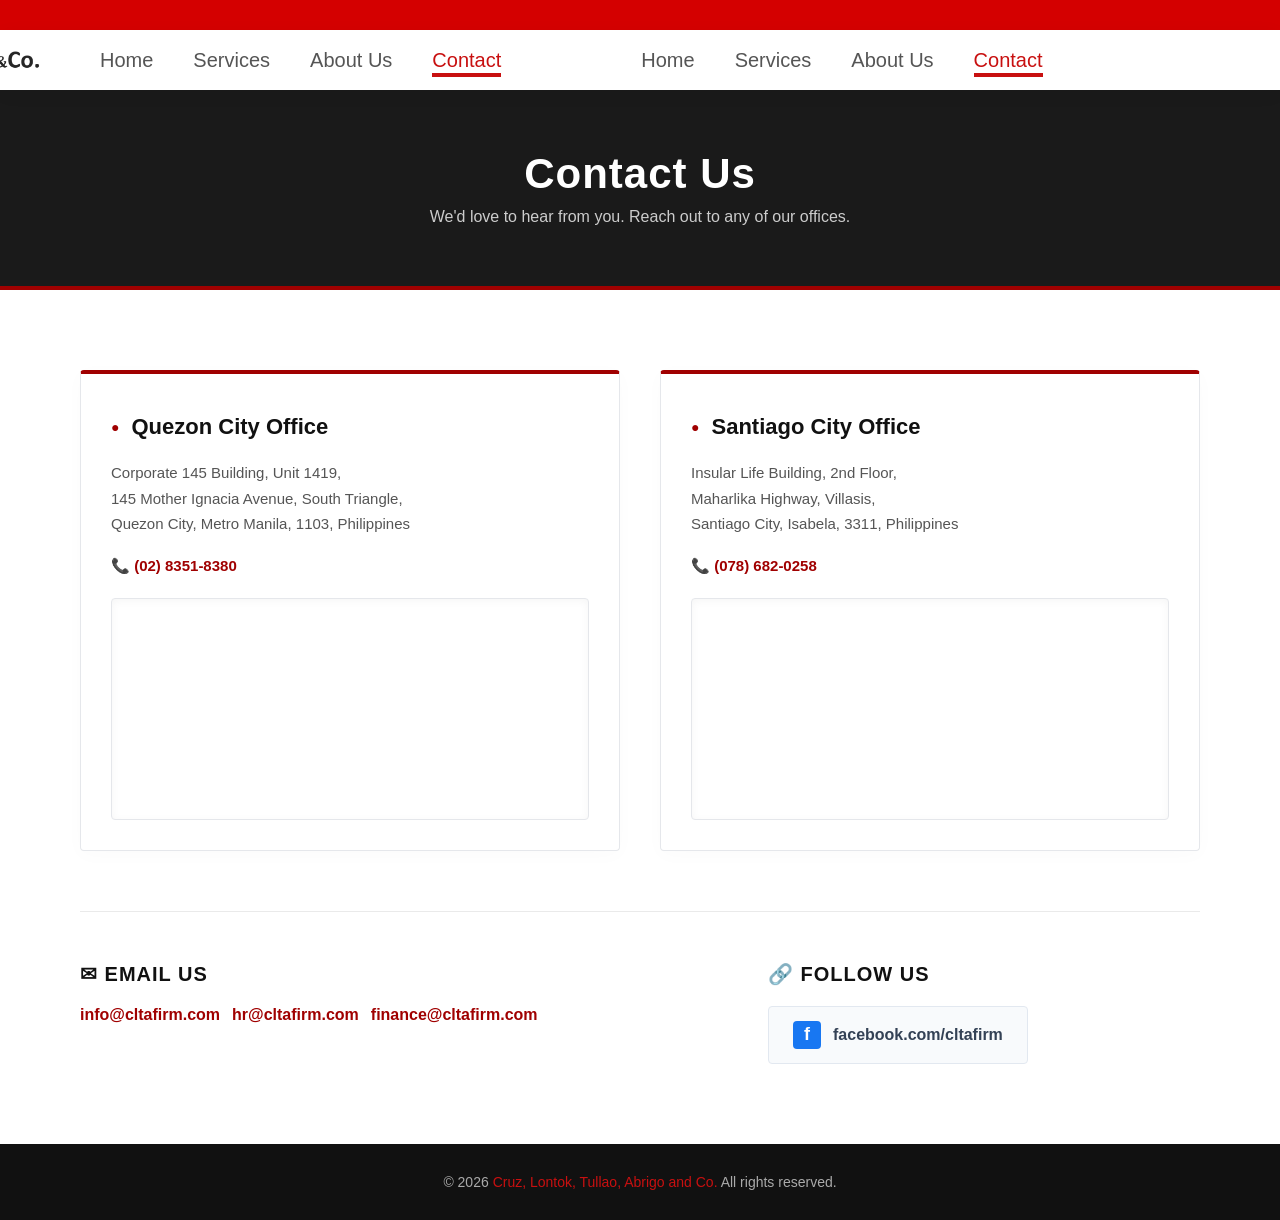
==== contact.html @ de9d2a06 "Update contact.html" ====
<!DOCTYPE html>
<html lang="en">
<head>
    <meta charset="UTF-8">
    <meta name="viewport" content="width=device-width, initial-scale=1.0">
    <title>Contact Us — CLTA & Co.</title>
    <link rel="stylesheet" href="style.css">
    <link rel="stylesheet" href="contact.css">
</head>
<body>

   <div class="top-bar"></div>

<header>
    <nav>
        <div class="logo">
            <a href="index.html">
                <img src="images/logo.png" alt="Logo">
            </a>
        </div>

        <ul>
            <li><a href="index.html">Home</a></li>
            <li><a href="services.html">Services</a></li>
            <li><a href="about.html">About Us</a></li>
            <li><a href="contact.html">Contact</a></li>
        </ul>

        <button id="hamburger" class="hamburger" aria-label="Open Menu">
            <span></span>
            <span></span>
            <span></span>
        </button>

        <ul id="navMenu">
            <li class="close-item">
                <button id="closeMenu" class="close-menu">&times;</button>
            </li>
            <li><a href="index.html">Home</a></li>
            <li><a href="services.html">Services</a></li>
            <li><a href="about.html">About Us</a></li>
            <li><a href="contact.html">Contact</a></li>
        </ul>
    </nav>
</header>

<div id="sidebarOverlay" class="sidebar-overlay"></div>
    <!-- Page Banner -->
    <section class="page-banner">
        <h1>Contact Us</h1>
        <p>We'd love to hear from you. Reach out to any of our offices.</p>
    </section>

    <!-- Contact Section -->
    <section class="contact-page">

        <!-- Offices -->
        <div class="contact-grid">

            <!-- QC Office -->
            <div class="contact-card">
                <div class="contact-card-top">
                    <div class="contact-icon">&#9679;</div>
                    <h3>Quezon City Office</h3>
                </div>
                <p>Corporate 145 Building, Unit 1419,<br>
                145 Mother Ignacia Avenue, South Triangle,<br>
                Quezon City, Metro Manila, 1103, Philippines</p>
                <p class="contact-tel">&#128222; (02) 8351-8380</p>
                <!-- Google Maps embed — QC office -->
                <div class="map-container">
                    <iframe
                        src="https://www.google.com/maps/embed?pb=!1m18!1m12!1m3!1d3860.2715973873214!2d121.03325087468443!3d14.640518185850556!2m3!1f0!2f0!3f0!3m2!1i1024!2i768!4f13.1!3m3!1m2!1s0x3397b7766deb3f35%3A0xcfbe288b0e868712!2sCLTA%20%26%20Co.!5e0!3m2!1sen!2sph!4v1781272678216!5m2!1sen!2sph"
                        width="100%"
                        height="220"
                        style="border:0;"
                        allowfullscreen=""
                        loading="lazy"
                        referrerpolicy="no-referrer-when-downgrade">
                    </iframe>
                </div>
            </div>

            <!-- Santiago Office -->
            <div class="contact-card">
                <div class="contact-card-top">
                    <div class="contact-icon">&#9679;</div>
                    <h3>Santiago City Office</h3>
                </div>
                <p>Insular Life Building, 2nd Floor,<br>
                Maharlika Highway, Villasis,<br>
                Santiago City, Isabela, 3311, Philippines</p>
                <p class="contact-tel">&#128222; (078) 682-0258</p>
                <div class="map-container">
                    <iframe
                        src="https://www.google.com/maps/embed?pb=!1m18!1m12!1m3!1d3821.7322327968814!2d121.55102307473105!3d16.690277584082853!2m3!1f0!2f0!3f0!3m2!1i1024!2i768!4f13.1!3m3!1m2!1s0x3390061bf8f8c19d%3A0xa3b8a2dc94ac1bf4!2sCLTA%20%26%20Co.!5e0!3m2!1sen!2sph!4v1781272822425!5m2!1sen!2sph"
                        width="100%"
                        height="220"
                        style="border:0;"
                        allowfullscreen=""
                        loading="lazy"
                        referrerpolicy="no-referrer-when-downgrade">
                    </iframe>
                </div>
            </div>

        </div>

        <!-- Email & Social -->
        <div class="contact-bottom">

            <div class="contact-email-block">
                <h3>&#9993; Email Us</h3>
                <ul>
                    <li><a href="mailto:info@cltafirm.com">info@cltafirm.com</a></li>
                    <li><a href="mailto:hr@cltafirm.com">hr@cltafirm.com</a></li>
                    <li><a href="mailto:finance@cltafirm.com">finance@cltafirm.com</a></li>
                </ul>
            </div>

            <div class="contact-social-block">
                <h3>&#128279; Follow Us</h3>
                <a href="https://www.facebook.com/cltafirm" target="_blank" class="fb-link">
                    <span class="fb-icon">f</span> facebook.com/cltafirm
                </a>
            </div>

        </div>

    </section>

    <script>
     // Highlights the nav link matching the current page dynamically
const links = document.querySelectorAll('nav ul li a');

// Extract just the filename from the browser's current address bar
const currentFilename = window.location.pathname.split('/').pop();

links.forEach(link => {
    // Extract just the filename from the link's href attribute
    const linkFilename = link.getAttribute('href');
    
    // Exact structural check matching current document file tokens
    if (currentFilename === linkFilename) {
        link.classList.add('active');
    } else if ((currentFilename === '' || currentFilename === 'index.html') && linkFilename === 'index.html') {
        // Fallback catch-all case for base folder directory roots
        link.classList.add('active');
    }
});
    </script>
    
<script src="script.js"></script>
    
    <footer>
        <p>&copy; 2026 <span>Cruz, Lontok, Tullao, Abrigo and Co.</span> All rights reserved.</p>
    </footer>

</body>
</html>
---- style.css ----
* {
    margin: 0;
    padding: 0;
    box-sizing: border-box;
    font-family: Arial, Helvetica, sans-serif;
}

html {
    scroll-behavior: smooth;
    scroll-padding-top: 100px;
    overflow-x: hidden;
}

body {
    padding-top: 90px;
    overflow-x: hidden;
    max-width: 100%;
}

.top-bar {
    height: 30px;
    background: #d40000;
    position: fixed;
    top: 0;
    left: 0;
    width: 100%;
    z-index: 1001;
}

header {
    background: rgba(255, 255, 255, 0.85);
    backdrop-filter: blur(12px);
    -webkit-backdrop-filter: blur(12px);
    height: 60px;
    position: fixed;
    top: 30px;
    left: 0;
    width: 100%;
    z-index: 2000;
    overflow: visible;
    box-shadow: 0 4px 20px rgba(0, 0, 0, 0.04);
}

nav {
    max-width: 1200px;
    margin: auto;
    height: 60px;
    display: flex;
    align-items: center;
}

.logo {
    position: relative;
    z-index: 2000;
}

.logo img {
    height: 140px;
    width: auto;
    position: absolute;
    top: -83px;
    left: -130px;
    z-index: 2000;
}

nav ul {
    list-style: none;
    display: flex;
    margin-left: 60px;
}

nav ul li {
    margin-right: 40px;
}

nav ul li a {
    text-decoration: none;
    color: #555;
    font-size: 20px;
    font-weight: 500;
    position: relative;
    padding-bottom: 4px;
    transition: color 0.2s ease;
}

nav ul li a.active {
    color: #c81010;
    border-bottom: 2px solid #c81010;
    padding-bottom: 4px;
}

nav ul li a::after {
    content: '';
    position: absolute;
    bottom: 0;
    left: 0;
    width: 0;
    height: 2px;
    background: #c81010;
    transition: width 0.3s ease;
}

nav ul li a:hover::after,
nav ul li a.active::after {
    width: 100%;
}

nav ul li a:hover,
nav ul li a.active {
    color: #c81010;
}

/* hamburger — hidden on desktop */
.hamburger {
    display: none;
}

.close-menu {
    display: none;
}

.sidebar-overlay {
    display: none;
    position: fixed;
    inset: 0;
    background: rgba(0, 0, 0, 0.5);
    z-index: 2999;
}

.sidebar-overlay.active {
    display: block;
}

/* Hero Section */
.hero {
    position: relative;
    width: 100%;
    height: 100vh;
    display: flex;
    align-items: flex-start;
    overflow: hidden;
    margin-top: -90px;
}

.hero-bg-img {
    position: absolute;
    top: 0;
    left: 0;
    width: 100%;
    height: 100%;
    object-fit: cover;
    object-position: center center;
    z-index: 0;
    transition: opacity 0.3s ease;
}

.hero-arrow {
    position: absolute;
    top: 50%;
    transform: translateY(-50%);
    background: transparent;
    color: white;
    border: none;
    font-size: 32px;
    padding: 14px 18px;
    cursor: pointer;
    z-index: 10;
    opacity: 0.40;
    transition: color 0.3s ease;
    text-shadow: 1px 1px 4px rgba(0, 0, 0, 0.5);
}

.hero-arrow:hover {
    background: transparent;
    color: #ff4444;
    opacity: 1;
}

.hero-arrow.left  { left: 490px; }
.hero-arrow.right { right: 20px; }

.hero-dots {
    position: absolute;
    bottom: 24px;
    right: 40px;
    display: flex;
    gap: 8px;
    z-index: 10;
}

.hero-dot {
    width: 10px;
    height: 10px;
    border-radius: 50%;
    background: rgba(255, 255, 255, 0.45);
    cursor: pointer;
    transition: background 0.3s ease;
}

.hero-dot.active {
    background: #ff4444;
}

.hero-panel {
    position: absolute;
    top: 0;
    left: 0;
    height: 100%;
    width: 480px;
    background: rgba(80, 0, 0, 0.91);
    border-right: 4px solid #ff4444;
    display: flex;
    flex-direction: column;
    justify-content: center;
    padding: 120px 40px 60px;
    box-sizing: border-box;
    opacity: 0;
    transform: translateX(-40px);
    transition: opacity 0.8s ease, transform 0.8s ease;
    z-index: 2;
}

.hero-panel.visible {
    opacity: 1;
    transform: translateX(0);
}

.hero-titles h1 {
    color: white;
    font-size: 22px;
    font-weight: 700;
    line-height: 1.4;
    margin: 0 0 8px 0;
}

.hero-titles h2 {
    color: #ffaaaa;
    font-size: 13px;
    font-weight: 400;
    margin: 0;
    letter-spacing: 0.3px;
}

.hero-divider {
    border: none;
    border-top: 1px solid rgba(255, 100, 100, 0.4);
    margin: 24px 0;
}

.hero-text {
    color: rgba(255, 255, 255, 0.88);
    font-size: 14px;
    line-height: 1.75;
    margin: 0 0 18px 0;
}

.hero-text.secondary {
    color: rgba(255, 255, 255, 0.88);
    font-size: 13px;
    margin: 0;
}

.scroll-down {
    position: fixed;
    bottom: 30px;
    left: 50%;
    transform: translateX(-50%);
    cursor: pointer;
    animation: float 2s ease-in-out infinite;
    z-index: 999;
    opacity: 1;
    transition: opacity 0.4s ease;
    text-decoration: none;
}

.scroll-down svg {
    width: 36px;
    height: 36px;
    stroke: rgba(185, 0, 0, 0.9);
    stroke-width: 2;
    fill: none;
    stroke-linecap: round;
    stroke-linejoin: round;
}

.scroll-down.hidden {
    opacity: 0;
    pointer-events: none;
}

@keyframes float {
    0%, 100% { transform: translateX(-50%) translateY(0); }
    50%       { transform: translateX(-50%) translateY(8px); }
}

.container {
    max-width: 1200px;
    margin: 0 auto;
}

/* Services */
.services-portal-section {
    background: #ffffff;
    padding: 100px 40px;
    border-bottom: 1px solid #f0f0f0;
}

.services-portal-grid {
    display: grid;
    grid-template-columns: 1fr 1.2fr;
    gap: 80px;
    align-items: start;
}

.services-portal-intro h2 {
    font-size: 42px;
    color: #a00000;
    font-weight: 700;
    text-transform: uppercase;
    letter-spacing: 2px;
    font-family: 'Aptos', sans-serif;
    margin-bottom: 12px;
}

.services-underline-left {
    width: 60px;
    height: 3px;
    background: #c81010;
    margin-bottom: 24px;
}

.services-portal-intro p {
    font-size: 16px;
    color: #555;
    line-height: 1.8;
}

.services-portal-list {
    display: flex;
    flex-direction: column;
    gap: 16px;
}

.service-portal-item {
    display: flex;
    justify-content: space-between;
    align-items: center;
    background: #ffffff;
    border: 1px solid #e5e7eb;
    border-left: 4px solid #c81010;
    padding: 24px 30px;
    text-decoration: none;
    border-radius: 4px;
    transition: all 0.3s cubic-bezier(0.25, 1, 0.5, 1);
}

.service-item-content h3 {
    font-size: 20px;
    color: #111;
    font-weight: 700;
    margin-bottom: 4px;
    transition: color 0.2s ease;
}

.service-item-content p {
    font-size: 14px;
    color: #666;
    font-style: italic;
}

.service-item-arrow svg {
    width: 24px;
    height: 24px;
    fill: none;
    stroke: #c81010;
    stroke-width: 2;
    stroke-linecap: round;
    stroke-linejoin: round;
    transition: transform 0.3s ease, stroke 0.2s ease;
}

.service-portal-item:hover {
    background: #a00000;
    border-color: #a00000;
    transform: translateX(8px);
    box-shadow: 0 10px 25px rgba(160, 0, 0, 0.12);
}

.service-portal-item:hover .service-item-content h3 { color: #ffffff; }
.service-portal-item:hover .service-item-content p   { color: rgba(255,255,255,0.8); }
.service-portal-item:hover .service-item-arrow svg   { stroke: #ffffff; transform: translateX(4px); }

.gray-divider {
    border: 0;
    height: 1px;
    background-color: #e5e7eb;
    margin: 10px 0;
    width: 100%;
}

/* About */
.about {
    background: #fff;
    padding: 40px 40px;
}

.about-split {
    display: grid;
    grid-template-columns: 1.2fr 0.8fr;
    gap: 60px;
    align-items: start;
    margin-bottom: 70px;
}

.about-main-content h2 {
    font-size: 42px;
    color: #a00000;
    margin-bottom: 12px;
    font-family: 'Aptos', sans-serif;
    font-weight: 700;
}

.about-tagline {
    font-size: 20px;
    font-weight: 600;
    color: #222;
    line-height: 1.5;
    margin-bottom: 24px;
}

.about-main-content p {
    font-size: 16px;
    line-height: 1.8;
    color: #444;
    margin-bottom: 18px;
}

.about-experience-block {
    background: #fafafa;
    border-top: 4px solid #a00000;
    border-left: 1px solid #e5e7eb;
    border-right: 1px solid #e5e7eb;
    border-bottom: 1px solid #e5e7eb;
    padding: 40px 30px;
    border-radius: 4px;
    box-shadow: 0 4px 20px rgba(0,0,0,0.02);
    display: flex;
    flex-direction: column;
    gap: 15px;
}

.exp-number {
    font-size: 72px;
    font-weight: 900;
    color: #a00000;
    line-height: 1;
    font-family: 'Aptos', Arial, sans-serif;
}

.exp-text h3 {
    font-size: 18px;
    color: #111;
    text-transform: uppercase;
    letter-spacing: 1px;
    margin-bottom: 10px;
}

.exp-text p {
    font-size: 15px;
    line-height: 1.7;
    color: #555;
}

.industry-wrapper { margin-top: 40px; }

.industry-wrapper h2 {
    font-size: 42px;
    color: #a00000;
    text-transform: uppercase;
    letter-spacing: 2px;
    margin-bottom: 10px;
    font-weight: 700;
}

.industry-subtext {
    font-size: 16px;
    color: #666;
    margin-bottom: 30px;
}

.industry-grid {
    display: grid;
    grid-template-columns: repeat(auto-fill, minmax(220px, 1fr));
    gap: 16px;
    list-style: none;
    padding: 0;
}

.industry-grid li {
    background: #ffffff;
    border: 1px solid #e5e7eb;
    padding: 16px 20px;
    border-radius: 4px;
    font-size: 15px;
    font-weight: 600;
    color: #444;
    display: flex;
    align-items: center;
    gap: 12px;
    transition: all 0.25s cubic-bezier(0.2, 0.8, 0.2, 1);
    cursor: default;
}

.industry-grid li:hover {
    background: #a00000;
    color: #ffffff;
    border-color: #a00000;
    transform: translateY(-2px);
    box-shadow: 0 6px 15px rgba(160, 0, 0, 0.15);
}

.industry-grid li:hover .ind-arrow {
    fill: #ffffff;
    transform: translateX(4px);
}

/* Mission & Vision */
.mv-section {
    background: #1a1a1a;
    padding: 80px 60px;
}

.mv-container {
    max-width: 1100px;
    margin: 0 auto;
    display: flex;
    align-items: stretch;
    gap: 0;
    border: 1px solid #333;
}

.mv-box {
    flex: 1;
    padding: 50px 50px;
    text-align: center;
}

.mv-icon { margin-bottom: 16px; }

.mv-box h3 {
    font-size: 26px;
    color: #fff;
    font-weight: 700;
    margin-bottom: 20px;
    text-transform: uppercase;
    letter-spacing: 2px;
}

.mv-box p {
    font-size: 16px;
    color: #ccc;
    line-height: 1.9;
}

.mv-divider {
    width: 1px;
    background: #c81010;
    margin: 40px 0;
}

/* Core Values */
.values-section {
    background: #f9f9f9;
    padding: 80px 60px;
}

.values-header {
    text-align: center;
    margin-bottom: 20px;
}

.values-header h2 {
    font-size: 36px;
    color: #a00000;
    font-weight: 700;
    text-transform: uppercase;
    letter-spacing: 3px;
}

.values-underline {
    width: 80px;
    height: 3px;
    background: #c81010;
    margin: 16px auto 0;
}

.values-subtext {
    text-align: center;
    font-size: 16px;
    color: #555;
    max-width: 700px;
    margin: 20px auto 50px;
    line-height: 1.8;
}

.values-container {
    max-width: 1100px;
    margin: 0 auto;
    display: grid;
    grid-template-columns: repeat(4, 1fr);
    gap: 24px;
}

.value-card {
    background: #fff;
    border: 1px solid #e0e0e0;
    border-top: 4px solid #c81010;
    padding: 40px 24px;
    text-align: center;
    transition: transform 0.3s ease, box-shadow 0.3s ease;
}

.value-card:hover {
    transform: translateY(-6px);
    box-shadow: 0 12px 30px rgba(0,0,0,0.1);
}

.value-letter {
    font-size: 56px;
    font-weight: 900;
    color: #c81010;
    line-height: 1;
    margin-bottom: 12px;
    font-family: 'Aptos', sans-serif;
}

.value-icon { margin-bottom: 16px; }

.value-card h3 {
    font-size: 18px;
    font-weight: 700;
    color: #222;
    text-transform: uppercase;
    letter-spacing: 1.5px;
    margin-bottom: 16px;
}

.value-card p {
    font-size: 14px;
    color: #555;
    line-height: 1.8;
}

/* Footer */
footer {
    background: #111;
    color: #aaa;
    text-align: center;
    padding: 30px 20px;
    font-size: 14px;
}

footer span { color: #c81010; }

/* SVG */
.ind-arrow {
    width: 16px;
    height: 16px;
    fill: #c81010;
    vertical-align: middle;
    transition: transform 0.25s ease, fill 0.25s ease;
    flex-shrink: 0;
}

.mv-icon svg {
    width: 42px;
    height: 42px;
    fill: #a00000;
}

.value-icon svg {
    width: 36px;
    height: 36px;
    fill: #c81010;
    margin-top: 5px;
}

/* ==========================================================================
   MOBILE
   ========================================================================== */

@media (max-width: 768px) {

    body { padding-top: 0; }

    /* Header */
    header {
        height: 50px;
        top: 30px;
        padding: 0 16px;
        display: flex;
        align-items: center;
        overflow: visible;
    }

    nav {
        width: 100%;
        max-width: 100%;
        height: 50px;
        flex-direction: row;
        align-items: center;
        justify-content: space-between;
        margin: 0;
    }

    .logo {
        position: static;
    }

    .logo img {
        position: static;
        height: 36px;
        width: auto;
        top: auto;
        left: auto;
    }

    /* Hide desktop nav links - but NOT the sidebar menu */
    nav ul:not(#navMenu) {
        display: none;
    }

    /* Hamburger — visible on mobile */
    .hamburger {
        display: flex;
        flex-direction: column;
        justify-content: space-between;
        width: 26px;
        height: 18px;
        background: transparent;
        border: none;
        cursor: pointer;
        padding: 0;
        z-index: 2100;
    }

    .hamburger span {
        display: block;
        width: 100%;
        height: 2px;
        background: #c81010;
        border-radius: 2px;
        transition: all 0.3s ease;
    }

    /* Sidebar nav */
    nav ul#navMenu {
        display: flex;
        position: fixed;
        top: 0;
        right: -280px;
        width: 260px;
        height: 100vh;
        background: #1a1a1a;
        flex-direction: column;
        padding: 20px 30px 30px;
        margin: 0;
        list-style: none;
        gap: 0;
        z-index: 3000;
        transition: right 0.35s cubic-bezier(0.77, 0, 0.175, 1);
        box-shadow: -4px 0 20px rgba(0,0,0,0.3);

        backdrop-filter: none !important;
        -webkit-backdrop-filter: none !important;
    }

    nav ul#navMenu.open {
        right: 0;
    }

    nav ul#navMenu li {
        margin: 0;
        border-bottom: 1px solid rgba(255,255,255,0.08);
        display: block;
        width: 100%;
    }

    nav ul#navMenu li a {
        display: block;
        padding: 16px 0;
        color: #ffffff !important;
        font-size: 16px;
        font-weight: 500;
        text-decoration: none;
    }

    nav ul#navMenu li a:hover {
        color: #ff4444 !important;
    }

    nav ul#navMenu li a.active {
        color: #ff4444;
        border-bottom: none;
    }

    nav ul#navMenu li a::after {
        display: none;
    }

    .close-item {
        border-bottom: none !important;
        text-align: right;
        padding: 0;
        margin-bottom: 10px;
    }

    .close-menu {
        display: block;
        background: transparent;
        border: none;
        color: #aaa;
        font-size: 26px;
        cursor: pointer;
        line-height: 1;
        padding: 8px 0;
        width: 100%;
        text-align: right;
    }

    .close-menu:hover { color: #ff4444; }

    /* Overlay */
    .sidebar-overlay {
        display: none;
        position: fixed;
        inset: 0;
        background: rgba(0, 0, 0, 0.15);
        backdrop-filter: blur(3px);
        -webkit-backdrop-filter: blur(3px);
        z-index: 1999;        /* 💡 Drops overlay directly below the header (2000) */
        pointer-events: none; /* 💡 Prevents accidental click capture when closing */
    }

    .sidebar-overlay.active {
        display: block;
        pointer-events: auto; /* 💡 Only captures clicks on the empty space outside the sidebar */
}

    /* Hero */
    .hero {
        height: auto;
        min-height: 100svh;
        flex-direction: column;
        margin-top: 0;
        display: flex;
        padding-top: 80px;
    }

    .hero-bg-img {
        position: relative;
        top: auto;
        left: auto;
        width: 100%;
        height: 55vw;
        min-height: 220px;
        object-fit: cover;
        object-position: center center;
        z-index: 0;
    }

    .hero-panel {
        position: relative;
        width: 100%;
        height: auto;
        border-right: none;
        border-bottom: 4px solid #ff4444;
        padding: 30px 20px;
        transform: none;
        opacity: 1;
        z-index: 2;
    }

    .hero-panel.visible {
        transform: none;
        opacity: 1;
    }

    .hero-arrow {
        top: calc(80px + (55vw / 2));
        font-size: 22px;
        padding: 8px 12px;
        opacity: 0.7;
    }

    .hero-arrow.left  { left: 6px; }
    .hero-arrow.right { right: 6px; }

    .hero-dots {
        position: absolute;
        top: calc(80px + 55vw - 28px);
        bottom: auto;
        right: 50%;
        transform: translateX(50%);
        z-index: 10;
    }

    /* Services */
    .services-portal-grid {
        grid-template-columns: 1fr;
        gap: 40px;
    }

    .services-portal-section { padding: 60px 20px; }

    /* About */
    .about-split {
        grid-template-columns: 1fr;
        gap: 30px;
    }

    .about { padding: 40px 20px; }

    /* Mission & Vision */
    .mv-container { flex-direction: column; }

    .mv-divider {
        width: 100%;
        height: 1px;
        margin: 0;
    }

    .mv-section { padding: 60px 20px; }
    .mv-box     { padding: 40px 24px; }

    /* Core Values */
    .values-container {
        grid-template-columns: 1fr;
        gap: 16px;
        padding: 0;
        max-width: 100%;
    }

    .value-card {
        padding: 30px 20px;
        box-sizing: border-box;
        width: 100%;
    }

    .values-section {
        padding: 60px 16px;
        overflow: hidden;
    }

    /* Industry */
    .industry-grid {
        grid-template-columns: 1fr 1fr;
    }
}

@media (max-width: 480px) {
    .industry-grid {
        grid-template-columns: 1fr;
    }
}
---- contact.css ----
/* ==========================================
   CONTACT PAGE DESIGN - CLTA & CO.
   ========================================== */

/* Page Banner Section */
.page-banner {
    background: #1a1a1a; /* Matches the dark section of your MV container */
    padding: 60px 20px;
    text-align: center;
    border-bottom: 4px solid #a00000;
}

.page-banner h1 {
    font-size: 42px;
    color: #ffffff;
    font-family: 'Aptos', Arial, sans-serif;
    font-weight: 700;
    letter-spacing: 1px;
    margin-bottom: 10px;
}

.page-banner p {
    font-size: 16px;
    color: #ccc;
    max-width: 600px;
    margin: 0 auto;
}

/* Contact Section Grid Layout */
.contact-page {
    max-width: 1200px;
    margin: 0 auto;
    padding: 80px 40px;
    background: #ffffff;
}

.contact-grid {
    display: grid;
    grid-template-columns: repeat(2, 1fr);
    gap: 40px;
    margin-bottom: 60px;
}

/* Premium Office Info Cards */
.contact-card {
    background: #ffffff;
    border: 1px solid #e5e7eb;
    border-top: 4px solid #a00000;
    padding: 40px 30px 30px;
    border-radius: 4px;
    box-shadow: 0 4px 20px rgba(0, 0, 0, 0.02);
    transition: transform 0.3s cubic-bezier(0.25, 1, 0.5, 1), box-shadow 0.3s ease;
}

.contact-card:hover {
    transform: translateY(-4px);
    box-shadow: 0 12px 30px rgba(0, 0, 0, 0.08);
}

.contact-card-top {
    display: flex;
    align-items: center;
    gap: 12px;
    margin-bottom: 20px;
}

/* Custom interactive locator bullet */
.contact-icon {
    font-size: 14px;
    color: #a00000;
    transition: transform 0.3s ease;
}

.contact-card:hover .contact-icon {
    transform: scale(1.4);
}

.contact-card-top h3 {
    font-size: 22px;
    color: #111;
    font-weight: 700;
}

.contact-card p {
    font-size: 15px;
    line-height: 1.7;
    color: #555;
    margin-bottom: 16px;
}

/* Telephone block highlight */
.contact-tel {
    font-weight: 700;
    color: #a00000 !important;
    font-size: 16px;
    display: flex;
    align-items: center;
    gap: 8px;
}

/* Clean Google Maps Canvas Layout */
.map-container {
    border: 1px solid #e5e7eb;
    border-radius: 4px;
    overflow: hidden;
    margin-top: 20px;
    box-shadow: inset 0 2px 8px rgba(0,0,0,0.04);
}

.map-container iframe {
    display: block;
    filter: grayscale(10%) contrast(95%); /* Slightly desaturated look to fit corporate aesthetic */
    transition: filter 0.3s ease;
}

.contact-card:hover .map-container iframe {
    filter: grayscale(0%) contrast(100%);
}

/* ==========================================
   EMAIL & SOCIAL FOOTER BLOCKS
   ========================================== */

.contact-bottom {
    display: grid;
    grid-template-columns: 1.2fr 0.8fr;
    gap: 40px;
    border-top: 1px solid #eaeaea;
    padding-top: 50px;
}

.contact-email-block h3,
.contact-social-block h3 {
    font-size: 20px;
    color: #111;
    text-transform: uppercase;
    letter-spacing: 1px;
    margin-bottom: 20px;
}

/* Email Directory List */
.contact-email-block ul {
    list-style: none;
    padding: 0;
    display: flex;
    grid-template-columns;
    gap: 12px;
}

.contact-email-block ul li a {
    font-size: 16px;
    color: #a00000;
    text-decoration: none;
    font-weight: 600;
    display: inline-block; /* Crucial: allows padding animations to work smoothly */
    transition: color 0.2s ease, padding-left 0.2s ease;
}

.contact-email-block ul li a:hover {
    color: #222222; /* Fixed: standard hover color shift instead of broken gradient */
    transform: translateX(4px); /* Smoother alternative to padding-left for animations */
    
}

/* Corporate Social Widget Link */
.fb-link {
    display: inline-flex;
    align-items: center;
    gap: 12px;
    background: #f8fafc;
    border: 1px solid #e2e8f0;
    padding: 14px 24px;
    border-radius: 4px;
    color: #334155;
    font-size: 16px;
    font-weight: 600;
    text-decoration: none;
    transition: all 0.25s ease;
    max-width: max-content;
}

.fb-icon {
    background: #1877f2; /* Verified Official Facebook Blue */
    color: #fff;
    width: 28px;
    height: 28px;
    display: flex;
    align-items: center;
    justify-content: center;
    border-radius: 4px;
    font-family: Arial, sans-serif;
    font-weight: bold;
    font-size: 18px;
    line-height: 1;
    padding-bottom: 2px;
}

.fb-link:hover {
    background: #ffffff;
    border-color: #1877f2;
    color: #1877f2;
    box-shadow: 0 4px 12px rgba(24, 119, 242, 0.12);
    transform: translateY(-1px);
}

/* ==========================================
   RESPONSIVE DESIGN (TABLETS & PHONES)
   ========================================== */

@media (max-width: 768px) {
    .contact-grid,
    .contact-bottom {
        grid-template-columns: 1fr;
        gap: 30px;
    }
    
    .contact-email-block ul {
        grid-template-columns: 1fr;
    }
    
    .contact-page {
        padding: 40px 20px;
    }

   /*mobile edition

   @media (max-width: 768px) {
    .email-list {
        flex-direction: column;
        align-items: flex-start;
        gap: 10px;
    }

    .email-list a,
    .contact-email {
        font-size: 13px;
        word-break: break-all;    /* breaks long emails onto next line */
        overflow-wrap: break-word;
        max-width: 100%;
        display: block;
    }

    .contact-section,
    .contact-wrapper {
        padding: 40px 16px;
        overflow: hidden;
    }
}
}
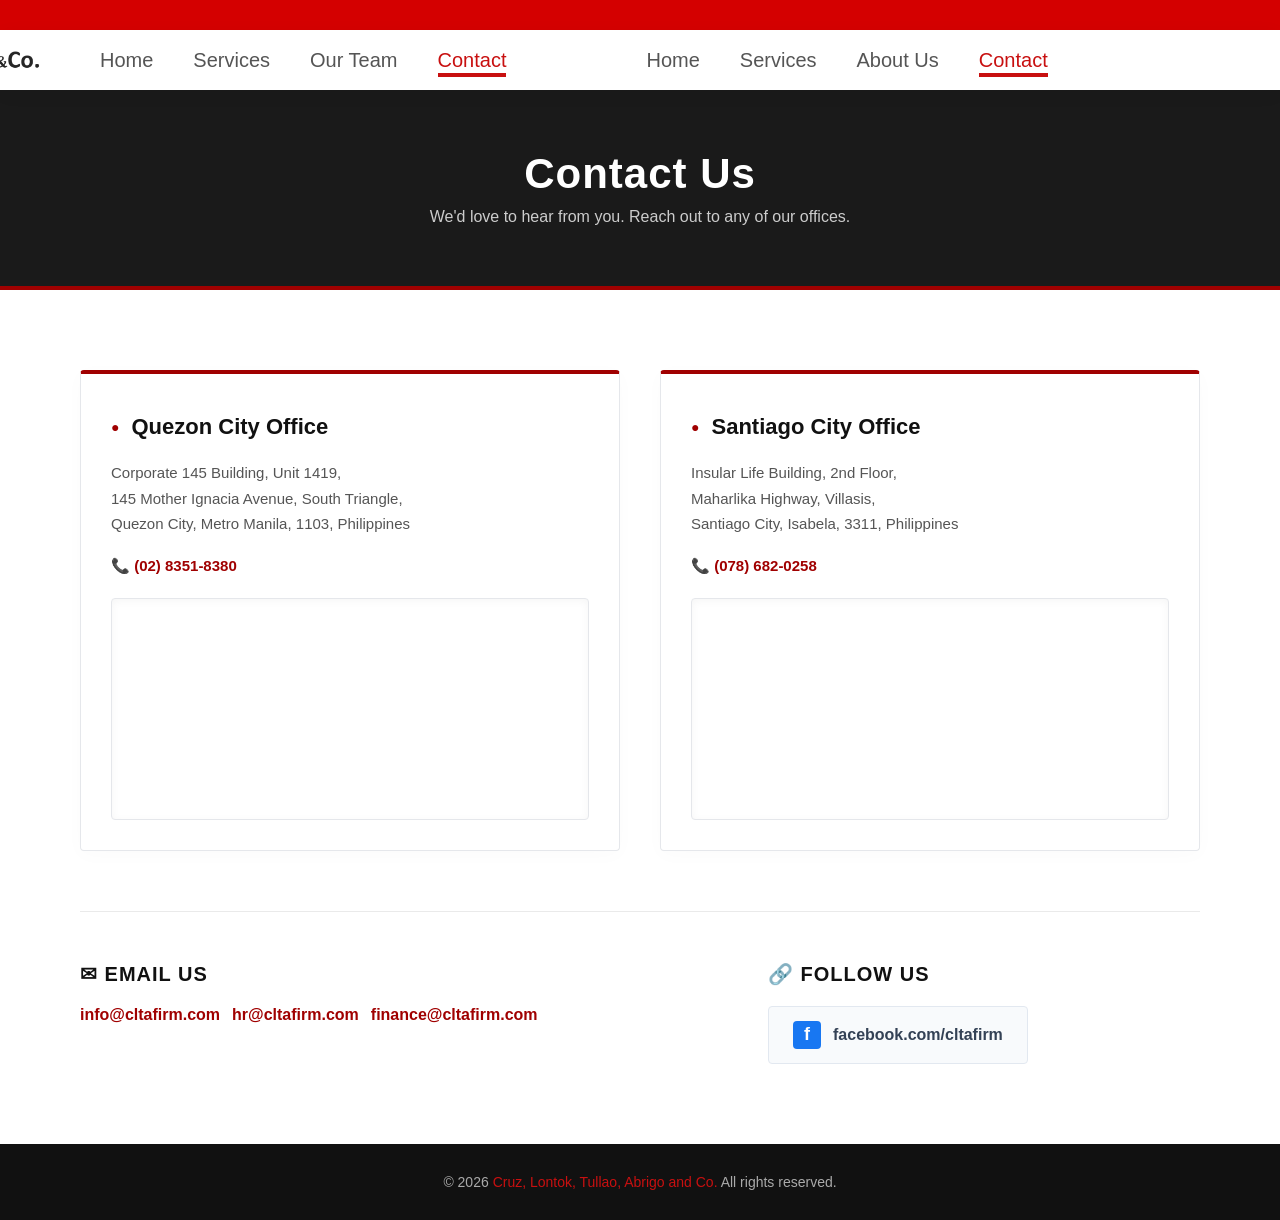
==== commit da33a1ba: "Update contact.html" ====
--- a/contact.html
+++ b/contact.html
@@ -9,65 +9,62 @@
 </head>
 <body>
 
-   <div class="top-bar"></div>
+    <div class="top-bar"></div>
 
-<header>
-    <nav>
-        <div class="logo">
-            <a href="index.html">
-                <img src="images/logo.png" alt="Logo">
-            </a>
-        </div>
+    <header>
+        <nav>
+            <div class="logo">
+                <a href="index.html">
+                    <img src="images/logo.png" alt="Logo">
+                </a>
+            </div>
 
-        <ul>
-            <li><a href="index.html">Home</a></li>
-            <li><a href="services.html">Services</a></li>
-            <li><a href="about.html">About Us</a></li>
-            <li><a href="contact.html">Contact</a></li>
-        </ul>
+            <ul>
+                <li><a href="index.html">Home</a></li>
+                <li><a href="services.html">Services</a></li>
+                <li><a href="team.html">Our Team</a></li>
+                <li><a href="contact.html">Contact</a></li>
+            </ul>
 
-        <button id="hamburger" class="hamburger" aria-label="Open Menu">
-            <span></span>
-            <span></span>
-            <span></span>
-        </button>
+            <button id="hamburger" class="hamburger" aria-label="Open Menu">
+                <span></span>
+                <span></span>
+                <span></span>
+            </button>
 
-        <ul id="navMenu">
-            <li class="close-item">
-                <button id="closeMenu" class="close-menu">&times;</button>
-            </li>
-            <li><a href="index.html">Home</a></li>
-            <li><a href="services.html">Services</a></li>
-            <li><a href="about.html">About Us</a></li>
-            <li><a href="contact.html">Contact</a></li>
-        </ul>
-    </nav>
-</header>
+            <ul id="navMenu">
+                <li class="close-item">
+                    <button id="closeMenu" class="close-menu">&times;</button>
+                </li>
+                <li><a href="index.html">Home</a></li>
+                <li><a href="services.html">Services</a></li>
+                <li><a href="about.html">About Us</a></li>
+                <li><a href="contact.html">Contact</a></li>
+            </ul>
+        </nav>
+    </header>
 
-<div id="sidebarOverlay" class="sidebar-overlay"></div>
-    <!-- Page Banner -->
+    <div id="sidebarOverlay" class="sidebar-overlay"></div>
+
     <section class="page-banner">
         <h1>Contact Us</h1>
         <p>We'd love to hear from you. Reach out to any of our offices.</p>
     </section>
 
-    <!-- Contact Section -->
     <section class="contact-page">
 
-        <!-- Offices -->
         <div class="contact-grid">
 
-            <!-- QC Office -->
             <div class="contact-card">
                 <div class="contact-card-top">
-                    <div class="contact-icon">&#9679;</div>
+                    <div class="contact-icon">●</div>
                     <h3>Quezon City Office</h3>
                 </div>
                 <p>Corporate 145 Building, Unit 1419,<br>
                 145 Mother Ignacia Avenue, South Triangle,<br>
                 Quezon City, Metro Manila, 1103, Philippines</p>
-                <p class="contact-tel">&#128222; (02) 8351-8380</p>
-                <!-- Google Maps embed — QC office -->
+                <p class="contact-tel">📞 (02) 8351-8380</p>
+                
                 <div class="map-container">
                     <iframe
                         src="https://www.google.com/maps/embed?pb=!1m18!1m12!1m3!1d3860.2715973873214!2d121.03325087468443!3d14.640518185850556!2m3!1f0!2f0!3f0!3m2!1i1024!2i768!4f13.1!3m3!1m2!1s0x3397b7766deb3f35%3A0xcfbe288b0e868712!2sCLTA%20%26%20Co.!5e0!3m2!1sen!2sph!4v1781272678216!5m2!1sen!2sph"
@@ -81,16 +78,16 @@
                 </div>
             </div>
 
-            <!-- Santiago Office -->
             <div class="contact-card">
                 <div class="contact-card-top">
-                    <div class="contact-icon">&#9679;</div>
+                    <div class="contact-icon">●</div>
                     <h3>Santiago City Office</h3>
                 </div>
                 <p>Insular Life Building, 2nd Floor,<br>
                 Maharlika Highway, Villasis,<br>
                 Santiago City, Isabela, 3311, Philippines</p>
-                <p class="contact-tel">&#128222; (078) 682-0258</p>
+                <p class="contact-tel">📞 (078) 682-0258</p>
+                
                 <div class="map-container">
                     <iframe
                         src="https://www.google.com/maps/embed?pb=!1m18!1m12!1m3!1d3821.7322327968814!2d121.55102307473105!3d16.690277584082853!2m3!1f0!2f0!3f0!3m2!1i1024!2i768!4f13.1!3m3!1m2!1s0x3390061bf8f8c19d%3A0xa3b8a2dc94ac1bf4!2sCLTA%20%26%20Co.!5e0!3m2!1sen!2sph!4v1781272822425!5m2!1sen!2sph"
@@ -106,11 +103,10 @@
 
         </div>
 
-        <!-- Email & Social -->
         <div class="contact-bottom">
 
             <div class="contact-email-block">
-                <h3>&#9993; Email Us</h3>
+                <h3>✉ Email Us</h3>
                 <ul>
                     <li><a href="mailto:info@cltafirm.com">info@cltafirm.com</a></li>
                     <li><a href="mailto:hr@cltafirm.com">hr@cltafirm.com</a></li>
@@ -119,7 +115,7 @@
             </div>
 
             <div class="contact-social-block">
-                <h3>&#128279; Follow Us</h3>
+                <h3>🔗 Follow Us</h3>
                 <a href="https://www.facebook.com/cltafirm" target="_blank" class="fb-link">
                     <span class="fb-icon">f</span> facebook.com/cltafirm
                 </a>
@@ -129,32 +125,11 @@
 
     </section>
 
-    <script>
-     // Highlights the nav link matching the current page dynamically
-const links = document.querySelectorAll('nav ul li a');
-
-// Extract just the filename from the browser's current address bar
-const currentFilename = window.location.pathname.split('/').pop();
-
-links.forEach(link => {
-    // Extract just the filename from the link's href attribute
-    const linkFilename = link.getAttribute('href');
-    
-    // Exact structural check matching current document file tokens
-    if (currentFilename === linkFilename) {
-        link.classList.add('active');
-    } else if ((currentFilename === '' || currentFilename === 'index.html') && linkFilename === 'index.html') {
-        // Fallback catch-all case for base folder directory roots
-        link.classList.add('active');
-    }
-});
-    </script>
-    
-<script src="script.js"></script>
-    
     <footer>
         <p>&copy; 2026 <span>Cruz, Lontok, Tullao, Abrigo and Co.</span> All rights reserved.</p>
     </footer>
 
+    <script src="script.js"></script>
+
 </body>
 </html>
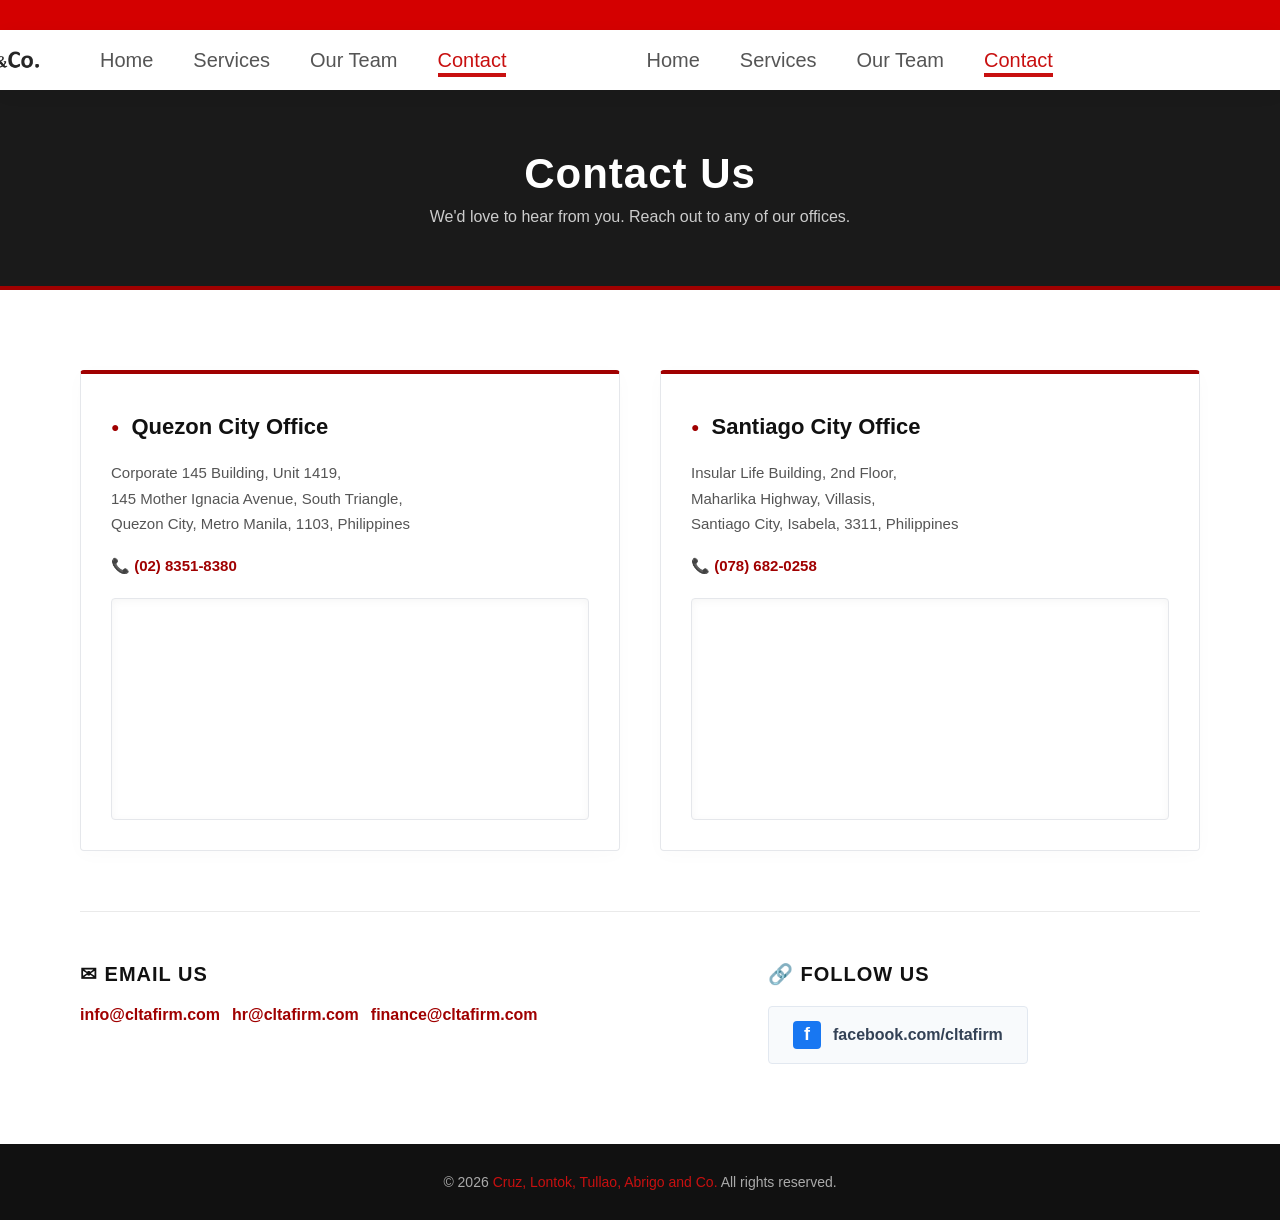
==== commit 9a0f4b59: "Update contact.html" ====
--- a/contact.html
+++ b/contact.html
@@ -38,7 +38,7 @@
                 </li>
                 <li><a href="index.html">Home</a></li>
                 <li><a href="services.html">Services</a></li>
-                <li><a href="about.html">About Us</a></li>
+                <li><a href="team.html">Our Team</a></li>
                 <li><a href="contact.html">Contact</a></li>
             </ul>
         </nav>
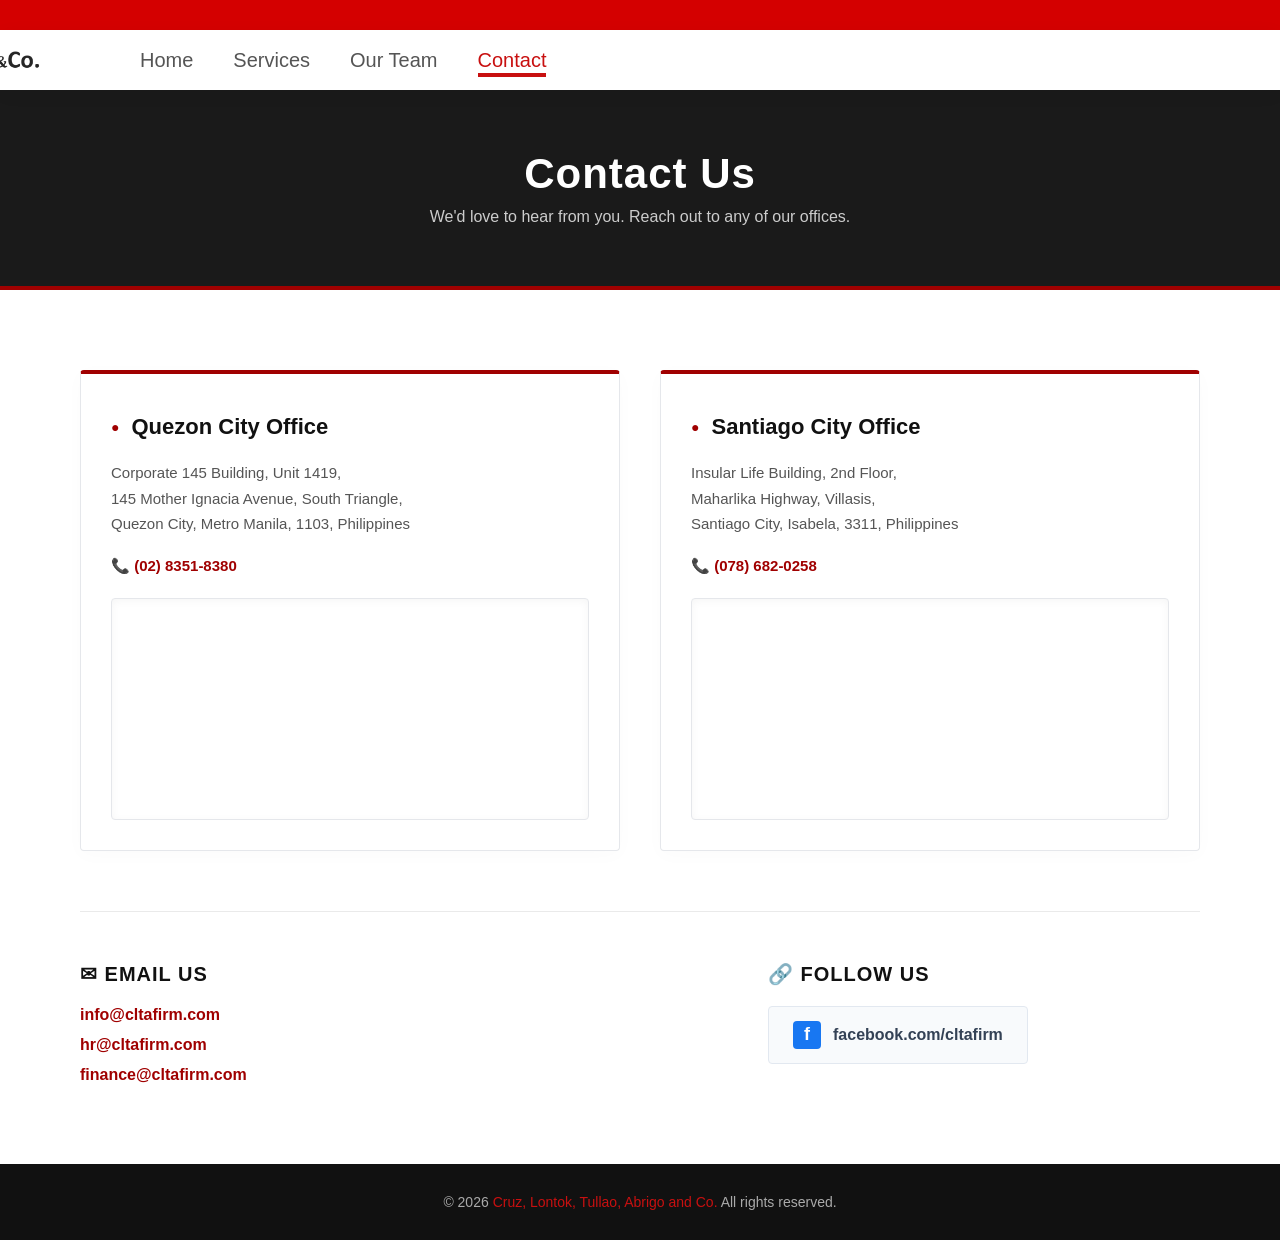
==== commit 5f284a3c: "Update contact.html" ====
--- a/contact.html
+++ b/contact.html
@@ -18,13 +18,6 @@
                     <img src="images/logo.png" alt="Logo">
                 </a>
             </div>
-
-            <ul>
-                <li><a href="index.html">Home</a></li>
-                <li><a href="services.html">Services</a></li>
-                <li><a href="team.html">Our Team</a></li>
-                <li><a href="contact.html">Contact</a></li>
-            </ul>
 
             <button id="hamburger" class="hamburger" aria-label="Open Menu">
                 <span></span>
--- a/contact.css
+++ b/contact.css
@@ -1,6 +1,6 @@
-/* ==========================================
+/* ==========================================================================
    CONTACT PAGE DESIGN - CLTA & CO.
-   ========================================== */
+   ========================================================================== */
 
 /* Page Banner Section */
 .page-banner {
@@ -117,9 +117,9 @@
     filter: grayscale(0%) contrast(100%);
 }
 
-/* ==========================================
+/* ==========================================================================
    EMAIL & SOCIAL FOOTER BLOCKS
-   ========================================== */
+   ========================================================================== */
 
 .contact-bottom {
     display: grid;
@@ -143,7 +143,7 @@
     list-style: none;
     padding: 0;
     display: flex;
-    grid-template-columns;
+    flex-direction: column;
     gap: 12px;
 }
 
@@ -153,13 +153,12 @@
     text-decoration: none;
     font-weight: 600;
     display: inline-block; /* Crucial: allows padding animations to work smoothly */
-    transition: color 0.2s ease, padding-left 0.2s ease;
+    transition: color 0.2s ease, transform 0.2s ease;
 }
 
 .contact-email-block ul li a:hover {
-    color: #222222; /* Fixed: standard hover color shift instead of broken gradient */
+    color: #222222;
     transform: translateX(4px); /* Smoother alternative to padding-left for animations */
-    
 }
 
 /* Corporate Social Widget Link */
@@ -203,11 +202,16 @@
     transform: translateY(-1px);
 }
 
-/* ==========================================
+/* ==========================================================================
    RESPONSIVE DESIGN (TABLETS & PHONES)
-   ========================================== */
+   ========================================================================== */
 
 @media (max-width: 768px) {
+    .contact-page {
+        padding: 40px 16px;
+        overflow: hidden;
+    }
+
     .contact-grid,
     .contact-bottom {
         grid-template-columns: 1fr;
@@ -215,35 +219,14 @@
     }
     
     .contact-email-block ul {
-        grid-template-columns: 1fr;
-    }
-    
-    .contact-page {
-        padding: 40px 20px;
-    }
-
-   /*mobile edition
-
-   @media (max-width: 768px) {
-    .email-list {
-        flex-direction: column;
-        align-items: flex-start;
-        gap: 10px;
-    }
-
-    .email-list a,
-    .contact-email {
-        font-size: 13px;
-        word-break: break-all;    /* breaks long emails onto next line */
+        gap: 16px;
+    }
+
+    .contact-email-block ul li a {
+        font-size: 14px;
+        word-break: break-all;     /* Safely breaks long email IDs on narrow phone viewports */
         overflow-wrap: break-word;
         max-width: 100%;
         display: block;
     }
-
-    .contact-section,
-    .contact-wrapper {
-        padding: 40px 16px;
-        overflow: hidden;
-    }
-}
-}
+}
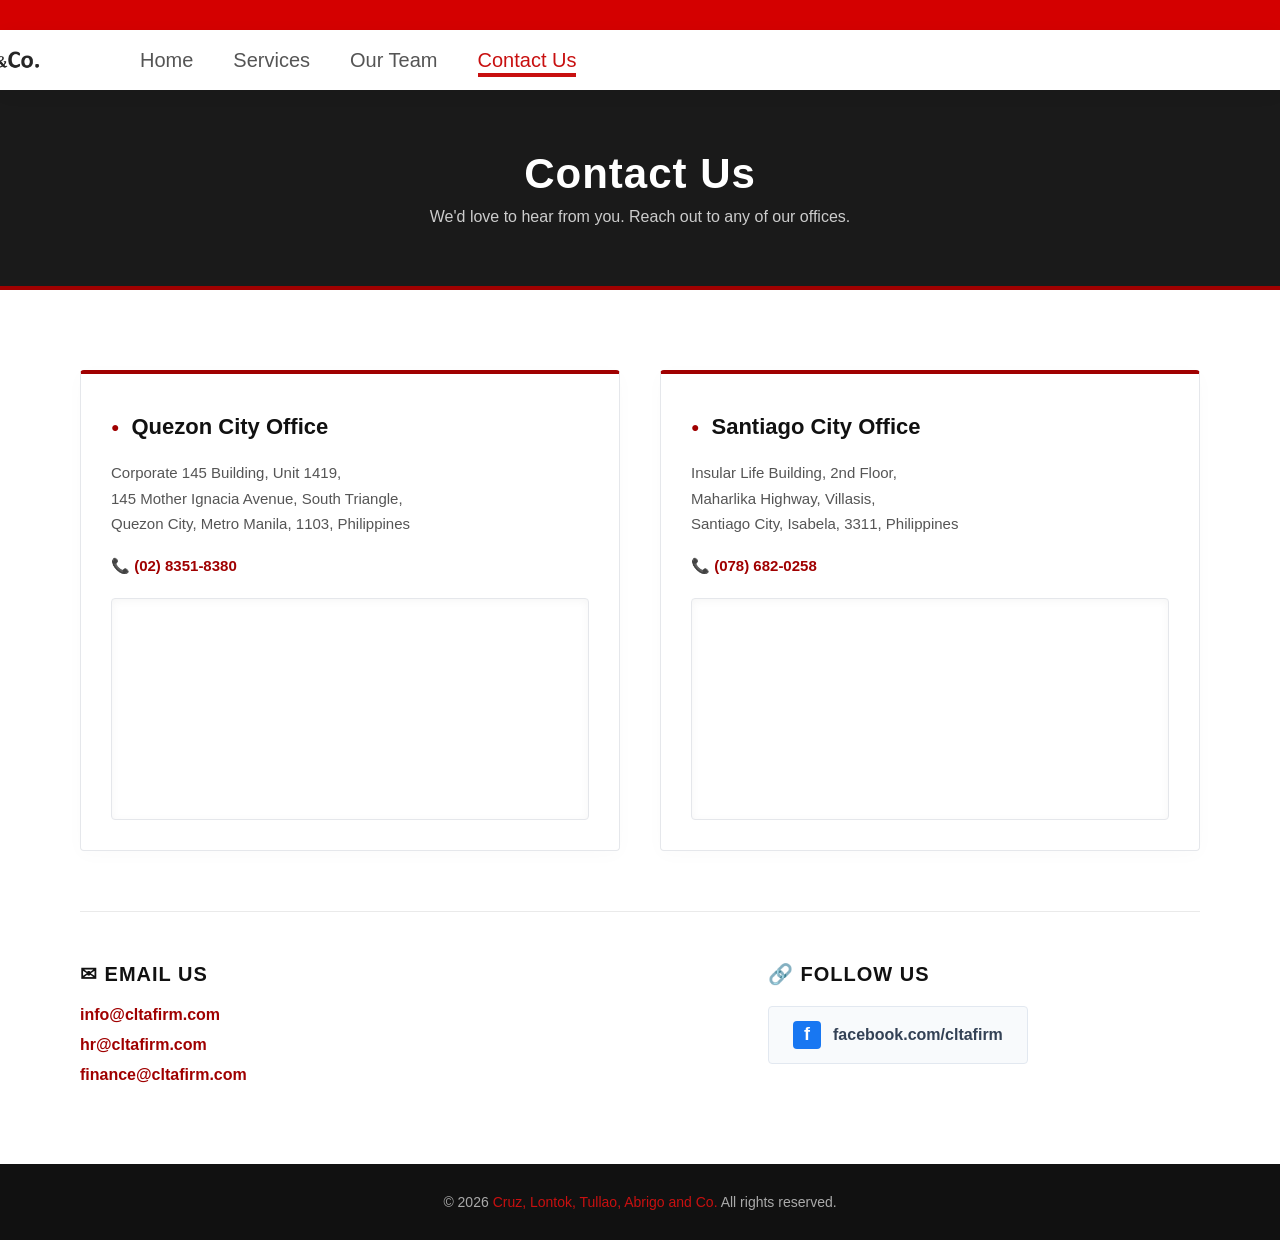
==== commit 74c245a8: "Update contact.html" ====
--- a/contact.html
+++ b/contact.html
@@ -32,7 +32,7 @@
                 <li><a href="index.html">Home</a></li>
                 <li><a href="services.html">Services</a></li>
                 <li><a href="team.html">Our Team</a></li>
-                <li><a href="contact.html">Contact</a></li>
+                <li><a href="contact.html">Contact Us</a></li>
             </ul>
         </nav>
     </header>
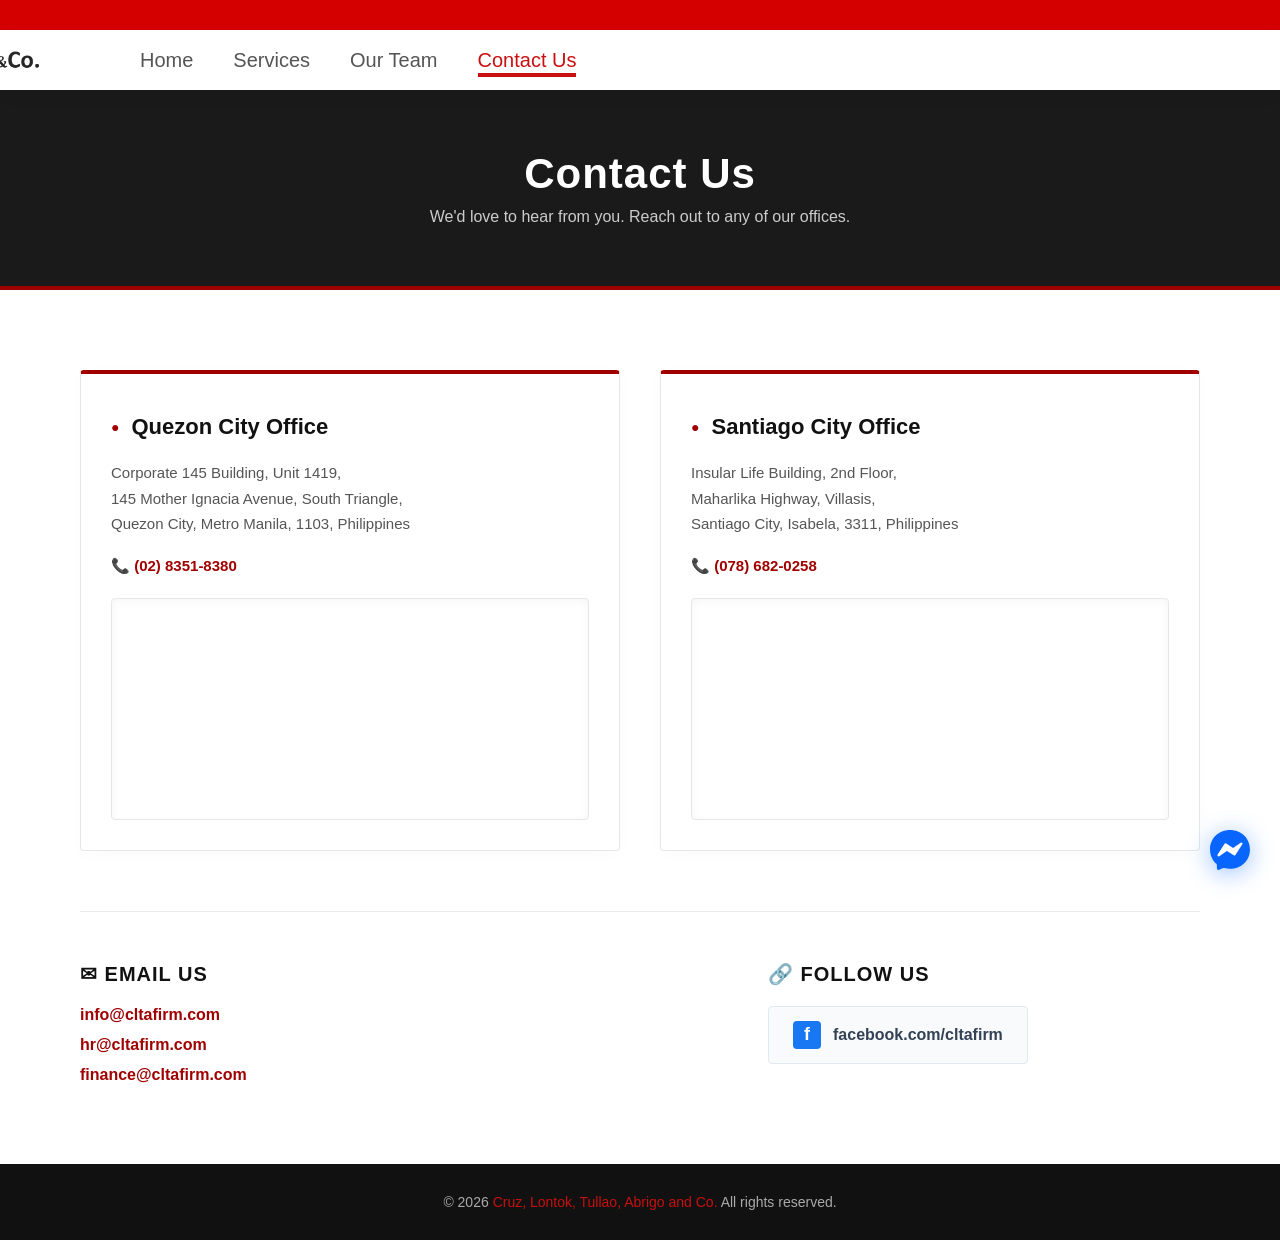
==== commit eb3611b6: "Update contact.html" ====
--- a/contact.html
+++ b/contact.html
@@ -6,6 +6,7 @@
     <title>Contact Us — CLTA & Co.</title>
     <link rel="stylesheet" href="style.css">
     <link rel="stylesheet" href="contact.css">
+    <link rel="icon" type="image/png" href="images/logo.png">
 </head>
 <body>
 
@@ -124,5 +125,17 @@
 
     <script src="script.js"></script>
 
+    <!--Start of Messenger Script-->
+<a href="https://m.me/cltafirm" target="_blank" rel="noopener noreferrer" title="Chat on Messenger" 
+   style="position: fixed; bottom: 30px; right: 30px; width: 40px; height: 40px; z-index: 999999; display: block; cursor: pointer; text-decoration: none; transition: transform 0.2s ease;">
+    
+    <svg viewBox="0 0 1002 1002" xmlns="http://www.w3.org/2000/svg" 
+         style="width: 100%; height: 100%; display: block; filter: drop-shadow(0 4px 12px rgba(8, 102, 255, 0.4));">
+        <path d="m 1000.94,485.90553 c 0,278.68297 -218.33611,484.99554 -500.00001,484.99554 -50.58364,0 -99.1207,-6.66838 -144.74082,-19.2103 -8.86599,-2.45104 -18.28875,-1.75604 -26.70037,1.94548 l -99.24741,43.81288 c -25.95418,11.46807 -55.25663,-6.99732 -56.12697,-35.36414 l -2.72879,-88.95303 C 171.05517,862.18098 166.12877,851.925 157.95777,844.63842 60.667611,757.62959 0.940002,631.68181 0.940002,485.90553 0.940002,207.23536 219.27609,0.91 500.93999,0.91 782.60389,0.91 1000.94,207.23536 1000.94,485.90553 Z" fill="#0866ff" id="path1" style="stroke-width:12.7992"/>
+        <path d="M 636.7009,625.519 810.78129,356.48533 c 17.50544,-27.04083 -14.91617,-58.51529 -41.42711,-40.22782 l -181.7215,125.3411 c -6.12569,4.23141 -14.19685,4.34532 -20.43517,0.30334 L 405.91119,337.55278 c -13.65289,-8.82887 -31.87892,-4.9264 -40.70652,8.72649 L 191.11149,615.32573 c -17.50544,27.04083 14.91617,58.5153 41.42583,40.22655 L 414.29721,530.19966 c 6.12569,-4.23141 14.19685,-4.34532 20.44797,-0.30334 l 161.26073,104.34916 c 13.65416,8.82888 31.87892,4.92641 40.70779,-8.72648 z" fill="#ffffff" id="path2" style="stroke-width:12.7992"/>
+    </svg>
+</a>
+<!--Messenger Script-->
+
 </body>
 </html>
--- a/style.css
+++ b/style.css
@@ -958,8 +958,68 @@
     }
 }
 
+/* Ensure the base arrow has a smooth transition effect */
+.scroll-down {
+    transition: opacity 0.3s ease, visibility 0.3s ease;
+    opacity: 1;
+    visibility: visible;
+}
+
+/* This class gets added by JavaScript at the bottom of the page */
+.scroll-down.hidden {
+    opacity: 0;
+    visibility: hidden;
+    pointer-events: none; /* Prevents the user from accidentally clicking it while invisible */
+}
+
 @media (max-width: 480px) {
     .industry-grid {
         grid-template-columns: 1fr;
     }
 }
+
+/* ==========================================================================
+   PURE VECTOR MESSENGER FLOATING LAUNCHER
+   ========================================================================== */
+.messenger-vector-btn {
+    position: fixed;
+    bottom: 30px;
+    right: 30px;
+    width: 60px;
+    height: 60px;
+    z-index: 99999;
+    background: transparent; /* Let the SVG paths handle the coloration */
+    display: block;
+    cursor: pointer;
+    transition: transform 0.2s cubic-bezier(0.175, 0.885, 0.32, 1.275);
+}
+
+/* Forces your paths to scale fluidly within the 60px layout wrapper */
+.messenger-svg-vector {
+    width: 100%;
+    height: 100%;
+    display: block;
+    filter: drop-shadow(0 4px 12px rgba(8, 102, 255, 0.35));
+    transition: filter 0.2s ease;
+}
+
+/* Physics Interaction Feedback Triggers */
+.messenger-vector-btn:hover {
+    transform: scale(1.08) translateY(-4px);
+}
+
+.messenger-vector-btn:hover .messenger-svg-vector {
+    filter: drop-shadow(0 8px 22px rgba(8, 102, 255, 0.55));
+}
+
+/* Mobile Responsiveness Rules */
+@media (max-width: 480px) {
+    .messenger-vector-btn {
+        bottom: 20px;
+        right: 20px;
+        width: 54px;
+        height: 54px;
+    }
+}
+
+
--- a/contact.css
+++ b/contact.css
@@ -230,3 +230,9 @@
         display: block;
     }
 }
+
+@media (max-width: 768px) {
+    .page-banner {
+        margin-top: 80px;
+    }
+}
